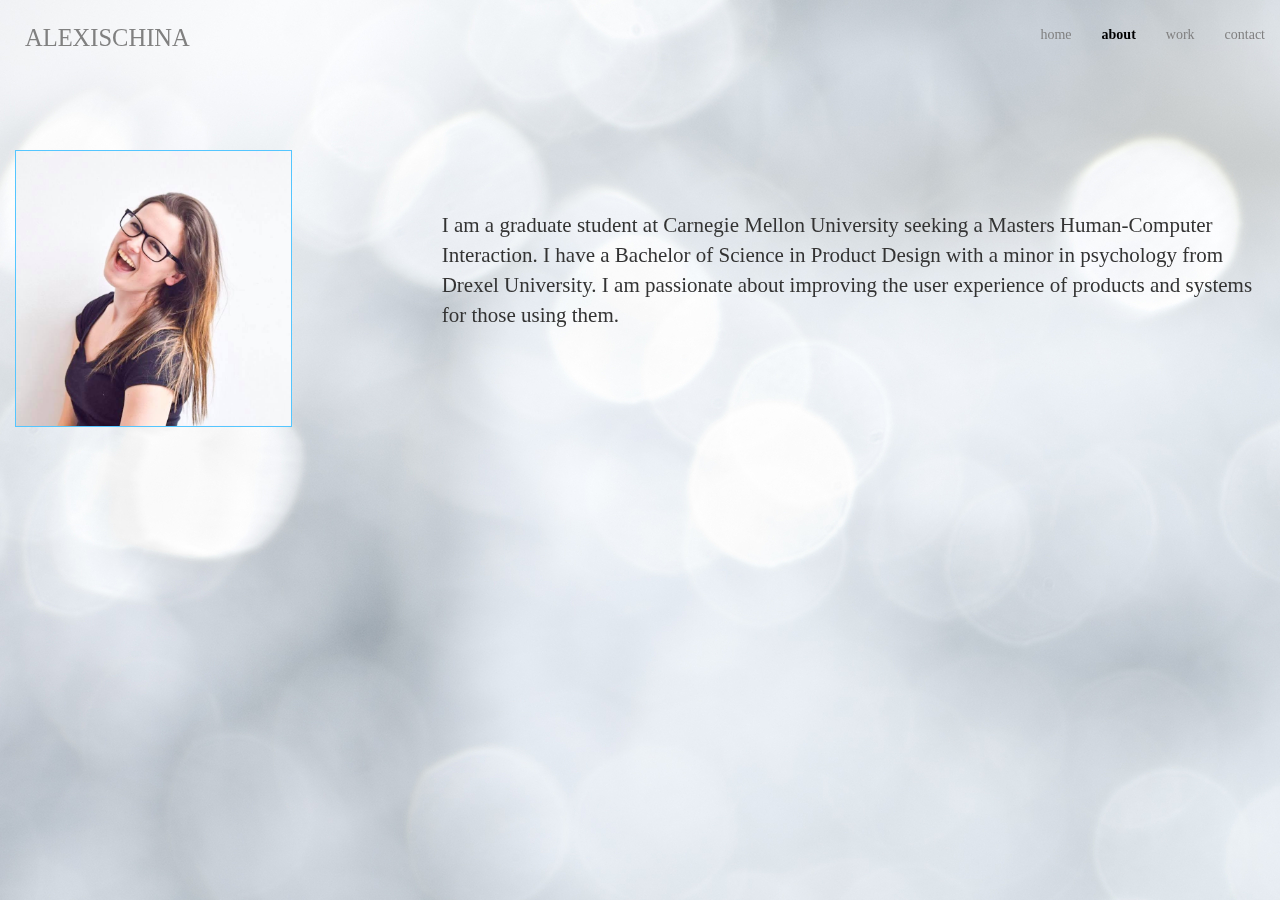
==== about.html @ 853e99b4 "Add files via upload" ====
<!DOCTYPE html>
<html lang="en">

<head>
    <!--jQuery-->
    <script src="https://ajax.googleapis.com/ajax/libs/jquery/3.2.1/jquery.min.js"></script>
    <!--JavaScript-->
    <script type=“text/javascript” src="portfolio.js"></script>
    <!--Bootstrap (MaxCDN's CDN supported version)-->
    <meta charset="utf-8">
    <meta name="viewport" content="width=device-width, initial-scale=1.0">
    <link rel="stylesheet" type="text/css"href="https://maxcdn.bootstrapcdn.com/bootstrap/3.3.7/css/bootstrap.min.css">
    <link rel="stylesheet" type="text/css" href="portfoliofixedpages.css">
    <script src="https://maxcdn.bootstrapcdn.com/bootstrap/3.3.7/js/bootstrap.min.js"></script>

</head>

<body>
    <!--Background-->
    <div class ="background">
        <img src="img/Background.jpg">
    </div>

    <!--Navigation bar-->
    <nav class="navbar navbar-fixed-top">
        <div class="container-fluid">
            <div class="navbar-header">
                <button type="button" class="navbar-toggle" data-toggle="collapse" data-target="#myNavbar">
                    <span class="icon-bar"></span>
                    <span class="icon-bar"></span>
                    <span class="icon-bar"></span>
                </button>
            <div class="name">
                <a href="index.html">ALEXISCHINA</a>
            </div>
        </div>
        <div class="collapse navbar-collapse" id="myNavbar">
            <ul class="nav navbar-nav navbar-right">
                <li><a href="index.html">home</a></li>
                <li><a class="active" href="about.html">about</a></li>
                <li><a href="work.html">work</a></li>
                <li><a href="contact.html">contact</a></li>
            </ul>
        </div>
        </div>
    </nav>

    <!--Image and Text-->
    <div class="container-fluid">
        <div class="row">
            <div class="col-md-4">
                <img src="img/Me.jpg" id="me">
            </div>
            <div class="col-md-8" id="me-text">
                <p> I am a graduate student at Carnegie Mellon University seeking a Masters Human-Computer Interaction. I have a Bachelor of Science in Product Design with a minor in psychology from Drexel University. I am passionate about improving the user experience of products and systems for those using them. </p>
            </div>
        </div>
    </div>

</body>

</html>
---- portfoliofixedpages.css ----
/* set position for background image */
.background {
    background-image: url('img/background.jpg');
    background-size: cover;
    height: 100vh;
    width: 100vw;
    position: fixed;
    z-index: 0;
}

/*changing positioning of background depending on screen size*/
/*@media screen and (max-width: 415px) {
    .background {
    position: fixed;
    }
}*/

/*styling of links in nav bar*/
a {
    text-decoration: none;
    color: gray;
    font-family: "Gill Sans";
}

.container-fluid {
    text-decoration: none;
    position: absolute;
    width: 100%;
    top: 10px;
}

/* Hamburger menu icon */
.navbar .navbar-toggle .icon-bar {
    background-color: black;
}

/*styling for uncollapsed nav bar */
.navbar {
    border-color: transparent;
    background-color: transparent;
    z-index: 50;
}

/* Dropdown items from hamburger menu */
.navbar-right {
    text-align: right;
}

/* styling for hovered over selection */
.navbar .navbar-nav > li > a:hover, .navbar .navbar-nav > li > a:focus {
color: black;
background-color: transparent;
font-weight: bolder;
}

.active {
    font-weight: bolder;
    color: black;
}

/* Styling for active selection */
.navbar .navbar-nav > li > a:active, .navbar .navbar-nav > li > a:focus {
color: black;
background-color: transparent;
font-weight: bolder;
}

/* Styling for ALEXISCHINA in the top left */
.name {
    font-family: "Gill Sans";
    font-size: 175%;
    color: black;
    padding-left: 10px;
    padding-top: 10px;
}

.name a {
  text-decoration: none;
}

.contact-container {
    padding-top: 15%;
    padding-left: 38%;
    font-family: "Gill Sans";
    font-weight: lighter;
    font-size: 1em;
    position: fixed;
    color: #4a4a4a;
}

.col-sm-6 {
    padding-top:15px;
}

/* styling for email icon */
#email {
    zoom: 2%;
}

#contact-text {
    font-size: 30px;
}

/*.me-container {
    position: fixed;
    padding-top: 20%;
    padding-left: 15%;
}*/

#me {
    zoom: 35%;
    margin-right: 10px;
    margin-top: 400px;
    border: 4px solid #54C6FF;
    margin-bottom: -30%;
}

/* styling for text on about me page */
#me-text {
    font-family: "Gill Sans";
    font-weight: lighter;
    font-size: 150%;
    margin-top: 200px;
}

/* animations for circles when hovering over navbar elements */
.container-fluid a:before, div.circleBehind a:after
{
    position: absolute;
    top: 25px;
    left: 50%;
    width: 50px;
    height: 50px;
    border: 4px solid #54C6FF;
    transform: translateX(-50%) translateY(-50%) scale(0.8);
    border-radius: 75%;
    background: transparent;
    content: "";
    opacity: 0;
    /* takes 0.7 seconds for each circle to fully fade in */
    transition: all .7s;
    z-index: -1;
}

.container-fluid a:after {
    border-width: 2px;
    transition: all 0.4s;
}

.container-fluid a:hover:before {
    opacity: 1;
    transform: translateX(-50%) translateY(-50%) scale(1);
}

.container-fluid a:hover:after {
    opacity: 1;
    transform: translateX(-50%) translateY(-50%) scale(1.3);
}

.hovereffect {
  width: 100%;
  height: 100%;
  float: left;
  overflow: hidden;
  position: relative;
  text-align: center;
  cursor: default;
}

.hovereffect .overlay {
  position: absolute;
  overflow: hidden;
  width: 80%;
  height: 80%;
  left: 10%;
  top: 10%;
  border-bottom: 1px solid #FFF;
  border-top: 1px solid #FFF;
  -webkit-transition: opacity 0.35s, -webkit-transform 0.35s;
  transition: opacity 0.35s, transform 0.35s;
  -webkit-transform: scale(0,1);
  -ms-transform: scale(0,1);
  transform: scale(0,1);
}

.hovereffect:hover .overlay {
  opacity: 1;
  filter: alpha(opacity=100);
  -webkit-transform: scale(1);
  -ms-transform: scale(1);
  transform: scale(1);
}

.hovereffect img {
  display: block;
  position: relative;
  -webkit-transition: all 0.35s;
  transition: all 0.35s;
}

.hovereffect:hover img {
  filter: url('data:image/svg+xml;charset=utf-8,<svg xmlns="http://www.w3.org/2000/svg"><filter id="filter"><feComponentTransfer color-interpolation-filters="sRGB"><feFuncR type="linear" slope="0.6" /><feFuncG type="linear" slope="0.6" /><feFuncB type="linear" slope="0.6" /></feComponentTransfer></filter></svg>#filter');
  filter: brightness(0.6);
  -webkit-filter: brightness(0.6);
}

.hovereffect h2 {
  text-align: center;
  font-family: "Gill Sans";
  position: relative;
  font-size: 200%;
  background-color: transparent;
  color: white;
  padding: 1em 0;
}

.hovereffect a, .hovereffect p {
  color: #FFF;
  padding: 1em 0;
  opacity: 0;
}

.hovereffect:hover a, .hovereffect:hover p, .hovereffect:hover h2 {
  opacity: 1;
}

nav {
    margin: 0;
}

.product-detail {
    margin-top: 100px;
}

.product-selection {
    display: inline-block;
    margin-top: 50px;
}

.product-selection img {
    width: 150px;
    margin: 5px;
}

.title {
    margin-top: 20%;
    text-align: left;
    padding-right: 530%;
    font-family: "Gill Sans";
}

.portfolio-item {
    margin-bottom: 25px;
}

#mom {
    margin-top:430px;
}

.image1 {
    zoom: 30%;
    padding-top: 20%;
}

h1 {
    margin-top: 10%;
}

.description {
    font-family: "Gill Sans";
}

#back {
    z-index: 1000;
    position: absolute;
}
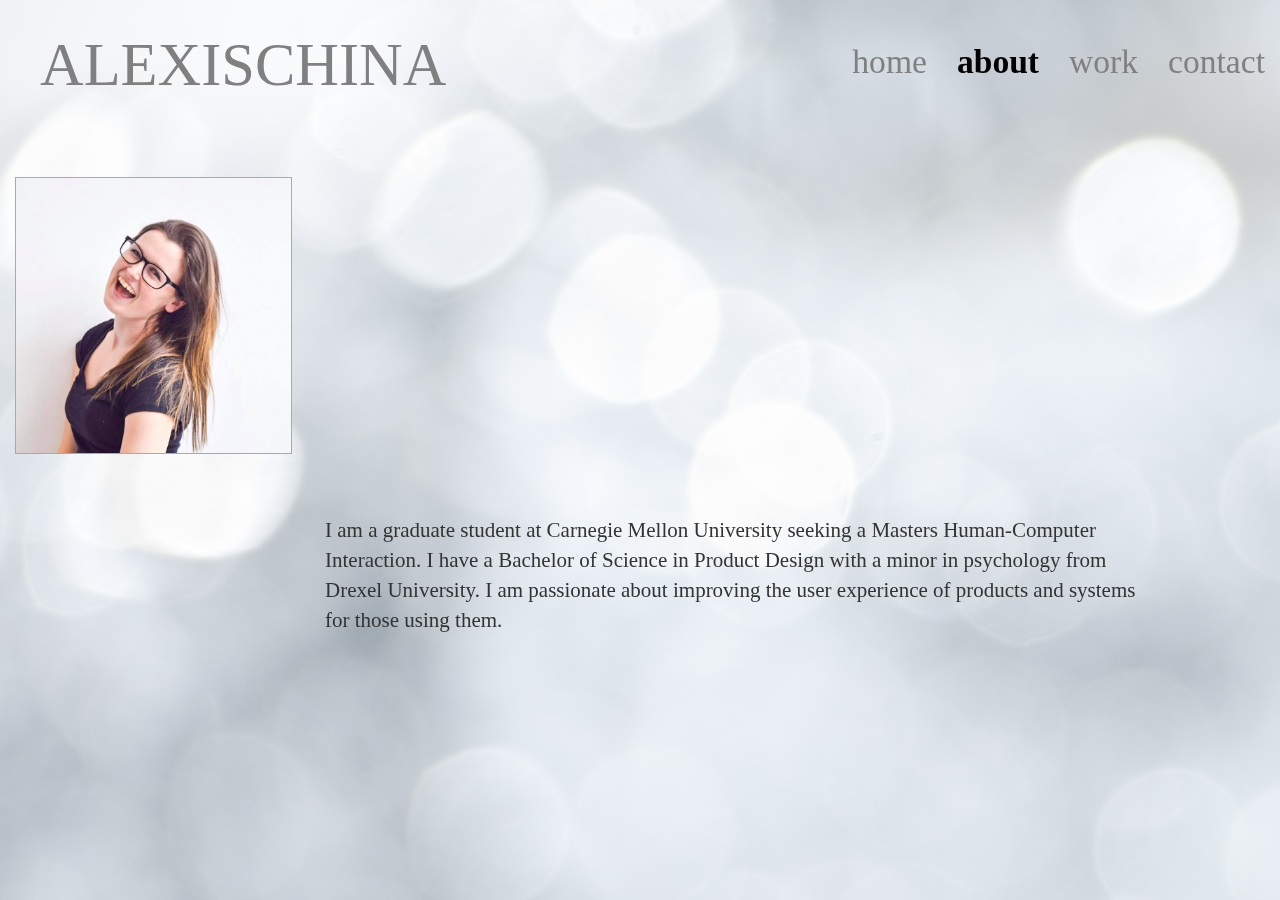
==== commit e49e9ca7: "Add files via upload" ====
--- a/about.html
+++ b/about.html
@@ -48,7 +48,7 @@
     <!--Image and Text-->
     <div class="container-fluid">
         <div class="row">
-            <div class="col-md-4">
+            <div class="col-sm-4">
                 <img src="img/Me.jpg" id="me">
             </div>
             <div class="col-md-8" id="me-text">
--- a/portfoliofixedpages.css
+++ b/portfoliofixedpages.css
@@ -1,6 +1,6 @@
-/* set position for background image */
+/* BACKGROUND */
 .background {
-    background-image: url('img/background.jpg');
+    background-image: url("Background.jpg");
     background-size: cover;
     height: 100vh;
     width: 100vw;
@@ -8,30 +8,27 @@
     z-index: 0;
 }
 
-/*changing positioning of background depending on screen size*/
-/*@media screen and (max-width: 415px) {
-    .background {
-    position: fixed;
-    }
-}*/
-
-/*styling of links in nav bar*/
-a {
-    text-decoration: none;
-    color: gray;
-    font-family: "Gill Sans";
-}
-
+/* NAVIGATION BAR */
+/* Container */
 .container-fluid {
     text-decoration: none;
     position: absolute;
     width: 100%;
     top: 10px;
 }
-
-/* Hamburger menu icon */
+/* Right Align */
+.navbar-right {
+    text-align: right;
+}
+/* Hamburger Menu */
 .navbar .navbar-toggle .icon-bar {
-    background-color: black;
+    background-color: gray;
+}
+/* Static Links */
+a {
+    text-decoration: none;
+    color: gray;
+    font-family: "Gill Sans";
 }
 
 /*styling for uncollapsed nav bar */
@@ -41,11 +38,6 @@
     z-index: 50;
 }
 
-/* Dropdown items from hamburger menu */
-.navbar-right {
-    text-align: right;
-}
-
 /* styling for hovered over selection */
 .navbar .navbar-nav > li > a:hover, .navbar .navbar-nav > li > a:focus {
 color: black;
@@ -65,62 +57,16 @@
 font-weight: bolder;
 }
 
-/* Styling for ALEXISCHINA in the top left */
+/* Top Left ALEXISCHINA */
 .name {
     font-family: "Gill Sans";
     font-size: 175%;
     color: black;
     padding-left: 10px;
-    padding-top: 10px;
 }
 
 .name a {
   text-decoration: none;
-}
-
-.contact-container {
-    padding-top: 15%;
-    padding-left: 38%;
-    font-family: "Gill Sans";
-    font-weight: lighter;
-    font-size: 1em;
-    position: fixed;
-    color: #4a4a4a;
-}
-
-.col-sm-6 {
-    padding-top:15px;
-}
-
-/* styling for email icon */
-#email {
-    zoom: 2%;
-}
-
-#contact-text {
-    font-size: 30px;
-}
-
-/*.me-container {
-    position: fixed;
-    padding-top: 20%;
-    padding-left: 15%;
-}*/
-
-#me {
-    zoom: 35%;
-    margin-right: 10px;
-    margin-top: 400px;
-    border: 4px solid #54C6FF;
-    margin-bottom: -30%;
-}
-
-/* styling for text on about me page */
-#me-text {
-    font-family: "Gill Sans";
-    font-weight: lighter;
-    font-size: 150%;
-    margin-top: 200px;
 }
 
 /* animations for circles when hovering over navbar elements */
@@ -228,6 +174,7 @@
     margin: 0;
 }
 
+/* PROJECT DETAIL PAGE */
 .product-detail {
     margin-top: 100px;
 }
@@ -242,13 +189,6 @@
     margin: 5px;
 }
 
-.title {
-    margin-top: 20%;
-    text-align: left;
-    padding-right: 530%;
-    font-family: "Gill Sans";
-}
-
 .portfolio-item {
     margin-bottom: 25px;
 }
@@ -257,20 +197,296 @@
     margin-top:430px;
 }
 
+/* Project Image */
 .image1 {
+    padding-top: 20%;
     zoom: 30%;
-    padding-top: 20%;
-}
-
-h1 {
+}
+
+/* Project Title */
+.title {
     margin-top: 10%;
-}
-
+    text-align: left;
+    font-family: "Gill Sans";
+}
+
+/* Project Description */
 .description {
     font-family: "Gill Sans";
 }
 
+/* Back button */
 #back {
     z-index: 1000;
     position: absolute;
-}
+    text-decoration: none;
+}
+
+/* WORK PAGE */
+/* Image Gallery */
+#photo-grid {
+    padding-top: 40px;
+}
+
+.col-sm-6 {
+    padding-top:15px;
+}
+
+.contact-container {
+    font-family: "Gill Sans";
+    font-weight: lighter;
+    color: #4a4a4a;
+    position: fixed;
+    }
+
+
+/* ABOUT PAGE */
+/* Image */
+#me {
+    zoom: 35%;
+    margin-right: 10px;
+    margin-top: 400px;
+    border: 4px solid #54C6FF;
+    margin-bottom: -30%;
+}
+
+/* Description */
+#me-text {
+    font-family: "Gill Sans";
+    font-weight: lighter;
+    font-size: 150%;
+}
+
+/* SCREENS UNDER 576px (iPhone) */
+@media screen and (max-width: 576px) {
+    /* Top left ALEXISCHINA */
+    .name {
+        font-size: 175%;
+        padding-top: 10px;
+    }
+    .container-fluid {
+        margin-top: -1%;
+    }
+    #contact-text {
+        font-size: 140%;
+        margin-left: -75%;
+        margin-top: 20%;
+        text-align: center;
+    }
+    #email {
+        zoom: 2%;
+        margin-top: 15%;
+        margin-bottom: -10%;
+    }
+    .image1 {
+        padding-top: 20%;
+        padding-left: 15%;
+    }
+    .description {
+        padding-left: 15%;
+        padding-right: 10%;
+    }
+    .title {
+        padding-left: 15%;
+        padding-right: 10%;
+    }
+    .contact-container {
+        padding-top: 15%;
+        padding-left: 38%;
+        font-size: 1em;
+    }
+    #me-text {
+        margin-top: 170px;
+    }
+}
+
+/* SCREENS BETWEEN 576px AND 768px */
+@media screen and (min-width: 576px) {
+    /* Top left ALEXISCHINA */
+    .name {
+        font-size: 175%;
+        padding-top: 15px;
+    }
+    /* Styling of links in navbar */
+    a {
+        font-size: 175%;
+    }
+    .container-fluid {
+        margin-top: 1.8%;
+    }
+    #contact-text {
+        font-size: 1.8em;
+        margin-left: -75%;
+        margin-top: 20%;
+        text-align: center;
+    }
+    #email {
+        zoom: 2%;
+        margin-top: 15%;
+        margin-bottom: -10%;
+    }
+    .image1 {
+        padding-top: 20%;
+        padding-left: 15%;
+    }
+    .description {
+        padding-left: 20%;
+        padding-right: 10%;
+    }
+    .title {
+        padding-left: 20%;
+        padding-right: 10%;
+    }
+    #back {
+        top: 120px;
+        left: 40px;
+    }
+    .contact-container {
+        padding-top: 15%;
+        padding-left: 38%;
+    }
+    #me-text {
+        margin-top: 240px;
+    }
+}
+
+/* SCREENS BETWEEN 768px AND 992px */
+@media screen and (min-width: 768px) {
+    /* Styling of links in navbar */
+    a {
+        font-size: 175%;
+    }
+    /* Top Left ALEXISCHINA */
+    .name {
+        font-size: 220%;
+        margin-top: -20px;
+    }
+    .container-fluid {
+        margin-top: 1.8%;
+    }
+    #contact-text {
+        font-size: 2.0em;
+        margin-left: 25%;
+        margin-top: -8%;
+        text-align: left;
+    }
+    #email {
+        zoom: 3%;
+        margin-top: 20%;
+        margin-bottom: -10%;
+        margin-left: -20%;
+    }
+    .image1 {
+        max-width: 20px;
+        height: auto;
+        padding-top: 50%;
+        padding-left: 20%;
+    }
+    .description {
+        padding-left: 5%;
+        padding-right: 10%;
+    }
+    .title {
+        padding-left: 5%;
+        padding-right: 10%;
+        padding-top: 20%;
+    }
+    #back {
+        top: 150px;
+        left: 40px;
+    }
+    .contact-container {
+        padding-top: 8%;
+        padding-left: 38%;
+    }
+    #me-text {
+        margin-left: 310px;
+        margin-top: 960px;
+        padding-top: 600px;
+        top: 280px;
+    }
+}
+
+/* SCREENS BETWEEN 992px AND 1200px */
+@media screen and (min-width: 768px) {
+    /* Styling of links in navbar */
+    a {
+        font-size: 160%;
+    }
+    /* Top Left ALEXISCHINA */
+    .name {
+        font-size: 200%;
+    }
+    .container-fluid {
+        margin-top: 1.8%;
+    }
+    #email {
+        zoom: 3.5%;
+        margin-top: 12%;
+        margin-left: -20%;
+    }
+    #contact-text {
+        font-size: 2.0em;
+        margin-left: 5%;
+        margin-top: -2%;
+        text-align: left;
+    }
+    .description {
+        padding-left: -20%;
+        padding-right: 10%;
+    }
+    .contact-container {
+        padding-top: 8%;
+        padding-left: 38%;
+    }
+    #me-text {
+        margin-top: -400px;
+        padding-top: 300px;
+    }
+}
+
+/* SCREENS GREATER THAN 1200px */
+@media screen and (min-width: 1200px) {
+    /* Styling of links in navbar */
+    a {
+        font-size: 240%;
+    }
+    /* Top left ALEXISCHINA */
+    .name {
+        font-size: 180%;
+        padding-left: 25px;
+        margin-top: -30px;
+    }
+    .container-fluid {
+        margin-top: 2.1%;
+    }
+    #contact-text {
+        font-size: 2.7em;
+        margin-left: 10%;
+        margin-top: -5%;
+        text-align: left;
+    }
+    #email {
+        zoom: 4.5%;
+        margin-top: 12%;
+        margin-left: -20%;
+    }
+    .description {
+        padding-left: -20%;
+        padding-right: 10%;
+    }
+    .image1 {
+        zoom: 50%;
+        height: auto;
+        padding-top: 30%;
+        padding-left: 30%;
+    }
+    #back {
+        top: 120px;
+        left: 40px;
+    }
+    .contact-container {
+        padding-top: 8%;
+        padding-left: 38%;
+}
+}
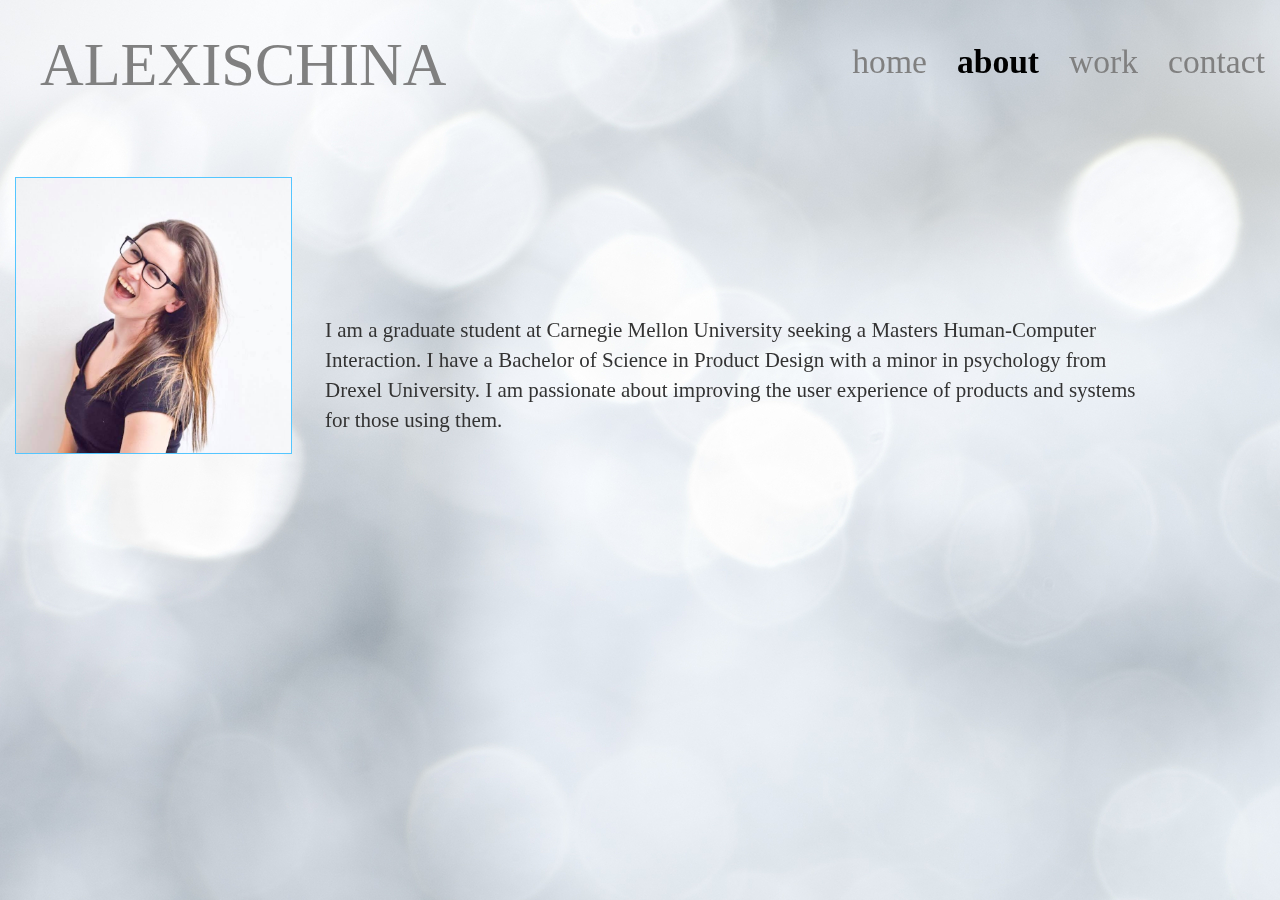
==== commit dd0e63af: "Add files via upload" ====
--- a/about.html
+++ b/about.html
@@ -49,7 +49,7 @@
     <div class="container-fluid">
         <div class="row">
             <div class="col-sm-4">
-                <img src="img/Me.jpg" id="me">
+                <img class="circle" src="img/Me.jpg" id="me">
             </div>
             <div class="col-md-8" id="me-text">
                 <p> I am a graduate student at Carnegie Mellon University seeking a Masters Human-Computer Interaction. I have a Bachelor of Science in Product Design with a minor in psychology from Drexel University. I am passionate about improving the user experience of products and systems for those using them. </p>
--- a/portfoliofixedpages.css
+++ b/portfoliofixedpages.css
@@ -29,6 +29,13 @@
     text-decoration: none;
     color: gray;
     font-family: "Gill Sans";
+}
+
+.grow:hover
+{
+        -webkit-transform: scale(1.3);
+        -ms-transform: scale(1.3);
+        transform: scale(1.3);
 }
 
 /*styling for uncollapsed nav bar */
@@ -257,6 +264,10 @@
     font-size: 150%;
 }
 
+.circle:hover {
+    border-radius:50%;
+}
+
 /* SCREENS UNDER 576px (iPhone) */
 @media screen and (max-width: 576px) {
     /* Top left ALEXISCHINA */
@@ -401,14 +412,13 @@
     }
     #me-text {
         margin-left: 310px;
-        margin-top: 960px;
-        padding-top: 600px;
+        margin-top: -60px;
         top: 280px;
     }
 }
 
 /* SCREENS BETWEEN 992px AND 1200px */
-@media screen and (min-width: 768px) {
+@media screen and (min-width: 992px) {
     /* Styling of links in navbar */
     a {
         font-size: 160%;
@@ -441,7 +451,7 @@
     }
     #me-text {
         margin-top: -400px;
-        padding-top: 300px;
+        padding-top: 100px;
     }
 }
 
@@ -469,10 +479,15 @@
     #email {
         zoom: 4.5%;
         margin-top: 12%;
-        margin-left: -20%;
+        margin-left: 20%;
+    }
+    .title {
+        padding-left: 20%;
+        padding-right: 10%;
+        padding-top: 20%;
     }
     .description {
-        padding-left: -20%;
+        padding-left: 20%;
         padding-right: 10%;
     }
     .image1 {
